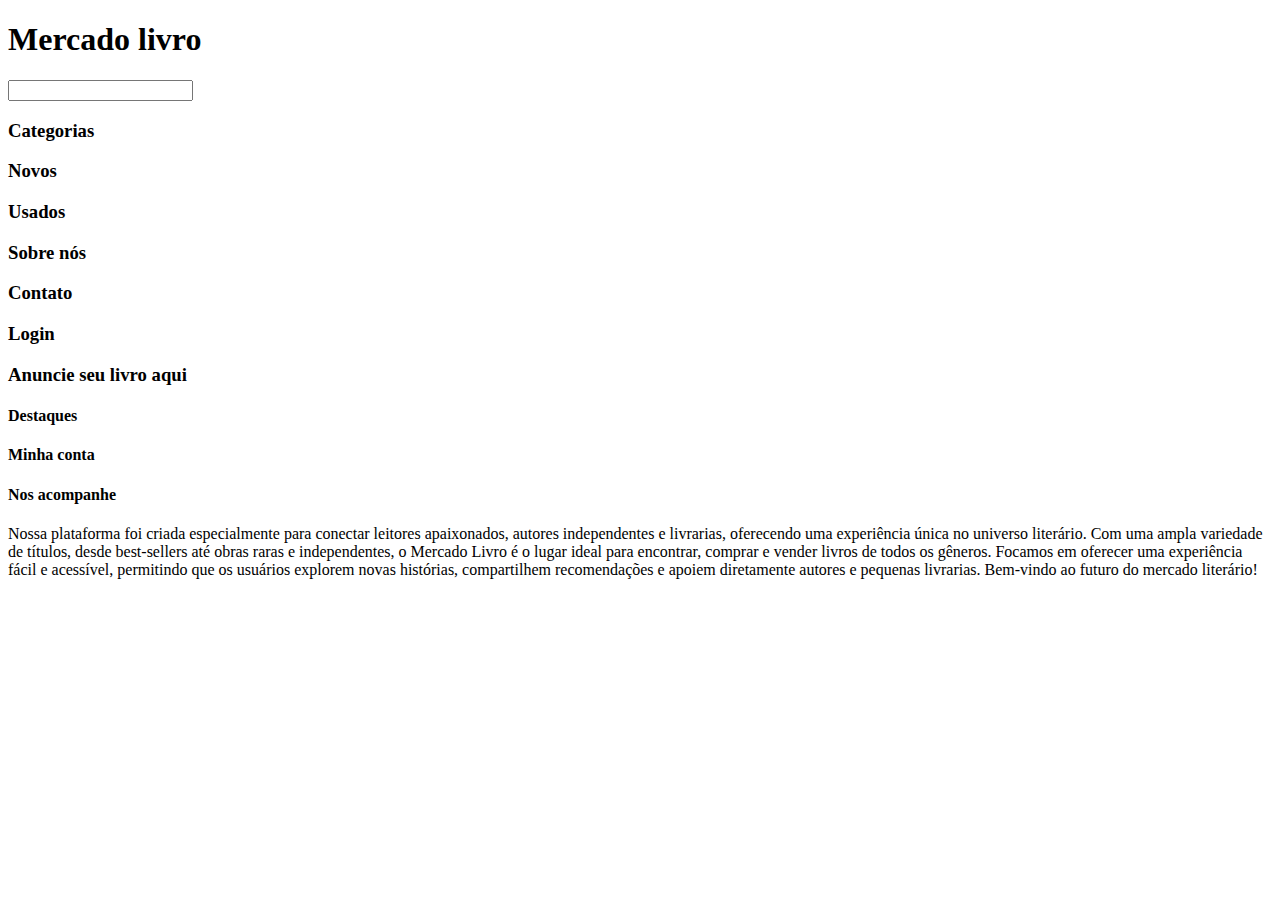
==== Mercado Livro/index.html @ 2c3a8811 "criação da estrutura básica html" ====
<!DOCTYPE html>
<html lang="pt-br">
<head>
    <meta charset="UTF-8">
    <meta name="viewport" content="width=device-width, initial-scale=1.0">
    <title>Mercado Livro</title>
</head>
<body>
    <header>
        <h1>Mercado livro</h1>
        <input type="text">
        <h3>Categorias</h3>
        <h3>Novos</h3>
        <h3>Usados</h3>
        <h3>Sobre nós</h3>
        <h3>Contato</h3>
        <h3>Login</h3>
        <h3>Anuncie seu livro aqui</h3>
    </header>
    <main>
        <!--Inserir aqui um banner que vai passando as imagens-->
    </main>
    <footer>
        <h4>Destaques</h4>
        <h4>Minha conta</h4>
        <h4>Nos acompanhe</h4>
        <p>Nossa plataforma foi criada especialmente para conectar leitores apaixonados, autores independentes e livrarias, oferecendo uma experiência única no universo literário. Com uma ampla variedade de títulos, desde best-sellers até obras raras e independentes, o Mercado Livro é o lugar ideal para encontrar, comprar e vender livros de todos os gêneros. Focamos em oferecer uma experiência fácil e acessível, permitindo que os usuários explorem novas histórias, compartilhem recomendações e apoiem diretamente autores e pequenas livrarias. Bem-vindo ao futuro do mercado literário! </p>
    </footer>
</body>
</html>
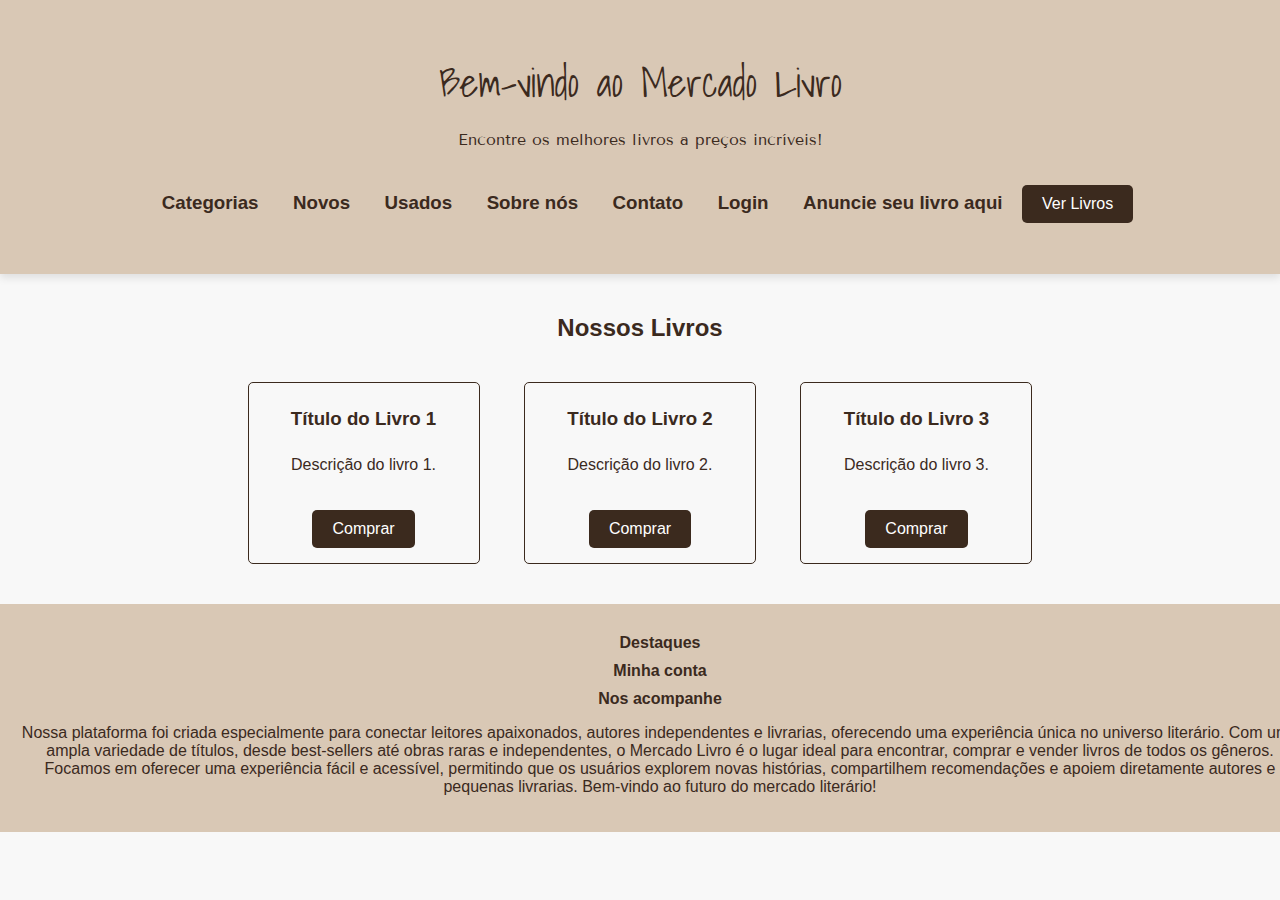
==== commit 09cb5218: "adicionando a criacao do css" ====
--- a/Mercado Livro/index.html
+++ b/Mercado Livro/index.html
@@ -1,14 +1,18 @@
 <!DOCTYPE html>
-<html lang="pt-br">
+<html lang="pt-BR">
 <head>
     <meta charset="UTF-8">
     <meta name="viewport" content="width=device-width, initial-scale=1.0">
-    <title>Mercado Livro</title>
+    <title>Marketplace de Livros</title>
+    <link rel="stylesheet" href="styles.css">
+    <link rel="preconnect" href="https://fonts.googleapis.com">
+    <link rel="preconnect" href="https://fonts.gstatic.com" crossorigin>
+    <link href="https://fonts.googleapis.com/css2?family=Amatic+SC:wght@400;700&family=Edu+AU+VIC+WA+NT+Dots:wght@400..700&family=Shadows+Into+Light&family=Tenor+Sans&display=swap" rel="stylesheet">
 </head>
 <body>
     <header>
-        <h1>Mercado livro</h1>
-        <input type="text">
+        <h1>Bem-vindo ao Mercado Livro</h1>
+        <p>Encontre os melhores livros a preços incríveis!</p>
         <h3>Categorias</h3>
         <h3>Novos</h3>
         <h3>Usados</h3>
@@ -16,10 +20,27 @@
         <h3>Contato</h3>
         <h3>Login</h3>
         <h3>Anuncie seu livro aqui</h3>
+        <a href="#livros" class="btn">Ver Livros</a>
     </header>
-    <main>
-        <!--Inserir aqui um banner que vai passando as imagens-->
-    </main>
+
+    <section id="livros">
+        <h2>Nossos Livros</h2>
+        <div class="livro">
+            <h3>Título do Livro 1</h3>
+            <p>Descrição do livro 1.</p>
+            <a href="#" class="btn">Comprar</a>
+        </div>
+        <div class="livro">
+            <h3>Título do Livro 2</h3>
+            <p>Descrição do livro 2.</p>
+            <a href="#" class="btn">Comprar</a>
+        </div>
+        <div class="livro">
+            <h3>Título do Livro 3</h3>
+            <p>Descrição do livro 3.</p>
+            <a href="#" class="btn">Comprar</a>
+        </div>
+    </section>
     <footer>
         <h4>Destaques</h4>
         <h4>Minha conta</h4>
@@ -27,4 +48,4 @@
         <p>Nossa plataforma foi criada especialmente para conectar leitores apaixonados, autores independentes e livrarias, oferecendo uma experiência única no universo literário. Com uma ampla variedade de títulos, desde best-sellers até obras raras e independentes, o Mercado Livro é o lugar ideal para encontrar, comprar e vender livros de todos os gêneros. Focamos em oferecer uma experiência fácil e acessível, permitindo que os usuários explorem novas histórias, compartilhem recomendações e apoiem diretamente autores e pequenas livrarias. Bem-vindo ao futuro do mercado literário! </p>
     </footer>
 </body>
-</html>
+</html>--- a/Mercado Livro/styles.css
+++ b/Mercado Livro/styles.css
@@ -0,0 +1,92 @@
+body {
+    font-family: 'Arial', sans-serif;
+    background-color: #f8f8f8; 
+    color: #3b2a1e; 
+    margin: 0;
+    padding: 0;
+}
+
+header {
+    background-color: #d9c8b5; 
+    text-align: center;
+    padding: 50px 20px;
+    box-shadow: 0 4px 8px rgba(0, 0, 0, 0.1);
+}
+
+header h1 {
+    font-size: 2.5em;
+    margin: 0;
+    font-family: "Shadows Into Light", cursive;
+    font-weight: 400;
+    font-style: normal;
+      
+}
+
+header p {
+    font-size: 1.0em;
+    font-family: "Tenor Sans", sans-serif;
+  font-weight: 400;
+  font-style: normal;
+}
+
+h3 {
+    display: inline-block;
+    margin: 10px 15px;
+    cursor: pointer;
+    transition: color 0.3s;
+}
+
+h3:hover {
+    color: #5a3e2b; 
+}
+
+.btn {
+    display: inline-block;
+    background-color: #3b2a1e; 
+    color: white;
+    padding: 10px 20px;
+    text-decoration: none;
+    border-radius: 5px;
+    margin-top: 20px;
+    transition: background-color 0.3s;
+}
+
+.btn:hover {
+    background-color: #5a3e2b; 
+}
+
+section {
+    padding: 20px;
+    text-align: center;
+}
+
+h2 {
+    margin-bottom: 20px;
+}
+
+.livro {
+    border: 1px solid #3b2a1e; 
+    border-radius: 5px;
+    padding: 15px;
+    margin: 20px;
+    display: inline-block;
+    width: 200px;
+    transition: transform 0.3s;
+}
+
+.livro:hover {
+    transform: scale(1.05); 
+}
+
+footer {
+    text-align: center;
+    padding: 20px;
+    background-color: #d9c8b5; 
+    position: relative;
+    bottom: 0;
+    width: 100%;
+}
+
+footer h4 {
+    margin: 10px 0;
+}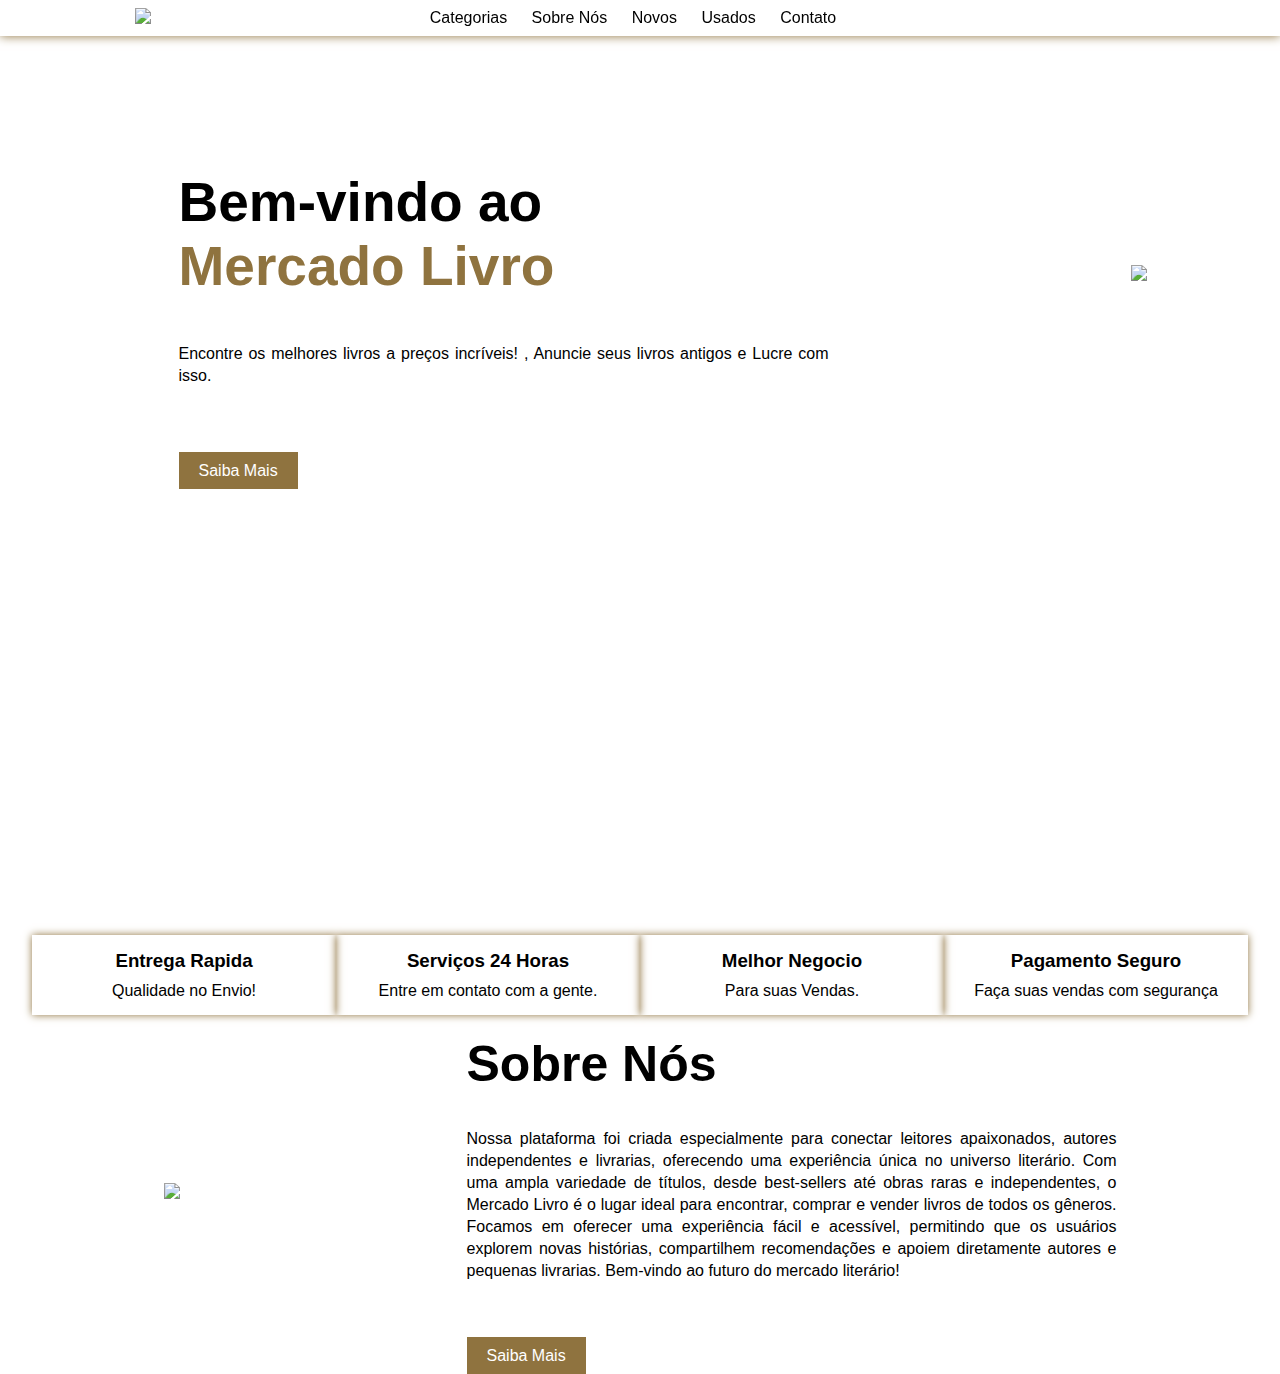
==== commit 1335701a: "Add files via upload" ====
--- a/Mercado Livro/index.html
+++ b/Mercado Livro/index.html
@@ -1,51 +1,116 @@
-<!DOCTYPE html>
-<html lang="pt-BR">
-<head>
-    <meta charset="UTF-8">
-    <meta name="viewport" content="width=device-width, initial-scale=1.0">
-    <title>Marketplace de Livros</title>
-    <link rel="stylesheet" href="styles.css">
-    <link rel="preconnect" href="https://fonts.googleapis.com">
-    <link rel="preconnect" href="https://fonts.gstatic.com" crossorigin>
-    <link href="https://fonts.googleapis.com/css2?family=Amatic+SC:wght@400;700&family=Edu+AU+VIC+WA+NT+Dots:wght@400..700&family=Shadows+Into+Light&family=Tenor+Sans&display=swap" rel="stylesheet">
-</head>
-<body>
-    <header>
-        <h1>Bem-vindo ao Mercado Livro</h1>
-        <p>Encontre os melhores livros a preços incríveis!</p>
-        <h3>Categorias</h3>
-        <h3>Novos</h3>
-        <h3>Usados</h3>
-        <h3>Sobre nós</h3>
-        <h3>Contato</h3>
-        <h3>Login</h3>
-        <h3>Anuncie seu livro aqui</h3>
-        <a href="#livros" class="btn">Ver Livros</a>
-    </header>
-
-    <section id="livros">
-        <h2>Nossos Livros</h2>
-        <div class="livro">
-            <h3>Título do Livro 1</h3>
-            <p>Descrição do livro 1.</p>
-            <a href="#" class="btn">Comprar</a>
-        </div>
-        <div class="livro">
-            <h3>Título do Livro 2</h3>
-            <p>Descrição do livro 2.</p>
-            <a href="#" class="btn">Comprar</a>
-        </div>
-        <div class="livro">
-            <h3>Título do Livro 3</h3>
-            <p>Descrição do livro 3.</p>
-            <a href="#" class="btn">Comprar</a>
-        </div>
-    </section>
-    <footer>
-        <h4>Destaques</h4>
-        <h4>Minha conta</h4>
-        <h4>Nos acompanhe</h4>
-        <p>Nossa plataforma foi criada especialmente para conectar leitores apaixonados, autores independentes e livrarias, oferecendo uma experiência única no universo literário. Com uma ampla variedade de títulos, desde best-sellers até obras raras e independentes, o Mercado Livro é o lugar ideal para encontrar, comprar e vender livros de todos os gêneros. Focamos em oferecer uma experiência fácil e acessível, permitindo que os usuários explorem novas histórias, compartilhem recomendações e apoiem diretamente autores e pequenas livrarias. Bem-vindo ao futuro do mercado literário! </p>
-    </footer>
-</body>
+<!DOCTYPE html>
+<html lang="en">
+<head>
+    <meta charset="UTF-8">
+    <meta name="viewport" content="width=device-width, initial-scale=1.0">
+    <title>Marketplace de Livros</title>
+    <link rel="stylesheet" href="style.css">
+    <link rel="stylesheet" href="https://cdnjs.cloudflare.com/ajax/libs/font-awesome/6.6.0/css/all.min.css" integrity="sha512-Kc323vGBEqzTmouAECnVceyQqyqdsSiqLQISBL29aUW4U/M7pSPA/gEUZQqv1cwx4OnYxTxve5UMg5GT6L4JJg==" crossorigin="anonymous" referrerpolicy="no-referrer" />
+</head>
+<body>
+
+    <section>
+    <nav>
+
+        <div class="logo">
+           <img src="image/logo.png">
+        </div>
+
+        <ul>
+            <li><a href="#Categorias">Categorias</a></li>
+            <li><a href="#Sobre Nós">Sobre Nós</a></li>
+            <li><a href="#Novos">Novos</a></li>
+            <li><a href="#Usados">Usados</a></li>
+            <li><a href="#Contato">Contato</a></li>
+        </ul>
+
+        <div class="social_icon">
+            <i class="fa-solid fa-magnifying-glass"></i>
+            <i class="fa-solid fa-cart-shopping"></i>
+            <i class="fa-regular fa-circle-user"></i>
+        </div>
+
+    </nav>
+
+<div class="main">
+
+    <div class="main_tag">
+        <h1>Bem-vindo ao <br><span>Mercado Livro</span></h1>
+
+        <p>Encontre os melhores livros a preços incríveis! , Anuncie seus livros antigos e Lucre com isso.</p>
+        <a href="#" class="main_btn">Saiba Mais</a>
+
+
+    </div>
+
+<div class="main_img">
+    <img src="image/table.png">
+</div>
+
+</div>
+
+    </section>
+
+
+
+<!--Services-->
+
+<div class="services">
+
+<div class="services_box">
+
+<div class="services_card">
+    <i class="fa-solid fa-truck-fast"></i>
+    <h3>Entrega Rapida</h3>
+    <p>Qualidade no Envio!</p>
+
+</div>
+
+<div class="services_card">
+    <i class="fa-solid fa-headset"></i>
+    <h3>Serviços 24 Horas</h3>
+    <p>Entre em contato com a gente.</p>
+
+</div>
+
+<div class="services_card">
+    <i class="fa-solid fa-tag"></i>
+    <h3>Melhor Negocio</h3>
+    <p>Para suas Vendas.</p>
+
+</div>
+
+<div class="services_card">
+    <i class="fa-solid fa-lock"></i>
+    <h3>Pagamento Seguro</h3>
+    <p>Faça suas vendas com segurança</p>
+
+</div>
+
+
+</div>
+
+
+</div>
+
+
+
+<!--About-->
+
+<div class="about">
+    <div class="about_image">
+        <img src="image/about.png">
+    </div>
+    <div class="about_tag">
+        <h1>Sobre Nós</h1>
+        <p>Nossa plataforma foi criada especialmente para conectar leitores apaixonados, autores independentes e livrarias, oferecendo uma experiência única no universo literário. Com uma ampla variedade de títulos, desde best-sellers até obras raras e independentes, o Mercado Livro é o lugar ideal para encontrar, comprar e vender livros de todos os gêneros. Focamos em oferecer uma experiência fácil e acessível, permitindo que os usuários explorem novas histórias, compartilhem recomendações e apoiem diretamente autores e pequenas livrarias. Bem-vindo ao futuro do mercado literário!</p>
+        <a href="#" class="about_btn">Saiba Mais</a>
+    </div>
+</div>
+
+
+
+
+    
+</body>
 </html>--- a/Mercado Livro/style.css
+++ b/Mercado Livro/style.css
@@ -0,0 +1,179 @@
+*{
+    margin: 0;
+    padding: 0;
+    box-sizing: border-box;
+    font-family: sans-serif;
+}
+
+section {
+width: 100%;
+height: 100vh;
+background-image: url(image/bg.png);
+background-size: cover;
+background-position: center;
+}
+
+section nav {
+    width: 100%;
+    display: flex;
+    align-items: center;
+    justify-content: space-around;
+    box-shadow: 0 0 10px #8f733f;
+    background: #ffff;
+    position: fixed;
+    left: 0;
+    z-index: 100;
+}
+
+section nav .logo img {
+    width: 100px;
+    cursor: pointer;
+    margin: 8px 0;
+}
+
+section nav ul {
+    list-style: none;
+}
+
+section nav li {
+    display: inline-block;
+    padding: 0 10px;
+}
+
+section nav li a {
+    text-decoration: none;
+    color: black;
+}
+
+section nav li a:hover {
+    color: #8f733f;
+}
+
+section nav .social_icon i {
+    margin: 0 5px;
+    font-size: 18px;
+}
+
+section nav .social_icon i:hover {
+    color: #8f733f;
+    cursor: pointer;
+}
+
+section .main {
+    display: flex;
+    align-items: center;
+    justify-content: space-around;
+    position: relative;
+    top: 10%;
+}
+
+section .main h1 {
+    position: relative;
+    font-size: 55px;
+    top: 80px;
+    left: 25px;
+}
+
+section .main h1 span {
+    color: #8f733f;
+}
+
+section .main p {
+    width: 650px;
+    text-align: justify;
+    line-height: 22px;
+    position: relative;
+    top: 125px;
+    left: 25px;
+}
+
+section .main .main_tag .main_btn {
+    background-color: #8f733f;
+    padding: 10px 20px;
+    position: relative;
+    top: 200px;
+    left: 25px;
+    color: #ffff;
+    text-decoration: none;
+}
+
+section .main .main_img img {
+    width: 780px;
+    position: relative;
+    top: 90px;
+    left: 20px;
+}
+
+
+/* Serviços */
+
+
+.services {
+    width: 100%;
+    height: auto;
+    margin: 35px 0;
+}
+
+.services .services_box {
+    width: 95%;
+    margin: 0 auto;
+    display: flex;
+    align-items: center;
+    justify-content: space-around;
+}
+
+.services .services_box .services_card {
+    text-align: center;
+    width: 310px;
+    height: auto;
+    box-shadow: 0 0 8px #8f733f;
+    padding: 15px 10px;
+}
+
+.services .services_box .services_card i {
+    color: #8f733f;
+    font-size: 45px;
+    margin-bottom: 15px;
+    cursor: pointer;
+}
+
+.services .services_box .services_card h3 {
+    margin-bottom: 10px;
+}
+
+/* Sobre nos */
+
+.about {
+    width: 100%;
+    height: auto;
+    padding: 20px;
+    display: flex;
+    align-items: center;
+    justify-content: space-around;
+}
+
+.about .about_image img {
+    width: 800px;
+}
+
+.about .about_tag h1 {
+font-size: 50px;
+position: relative;
+bottom: 35px;
+}
+
+.about .about_tag p{
+    line-height: 22px;
+    width: 650px;
+    text-align: justify;
+    margin-bottom: 15px;
+}
+
+.about .about_tag .about_btn {
+    padding: 10px 20px;
+    background: #8f733f;
+    color: #ffff;
+    text-decoration: none;
+    position: relative;
+    top: 50px;
+}
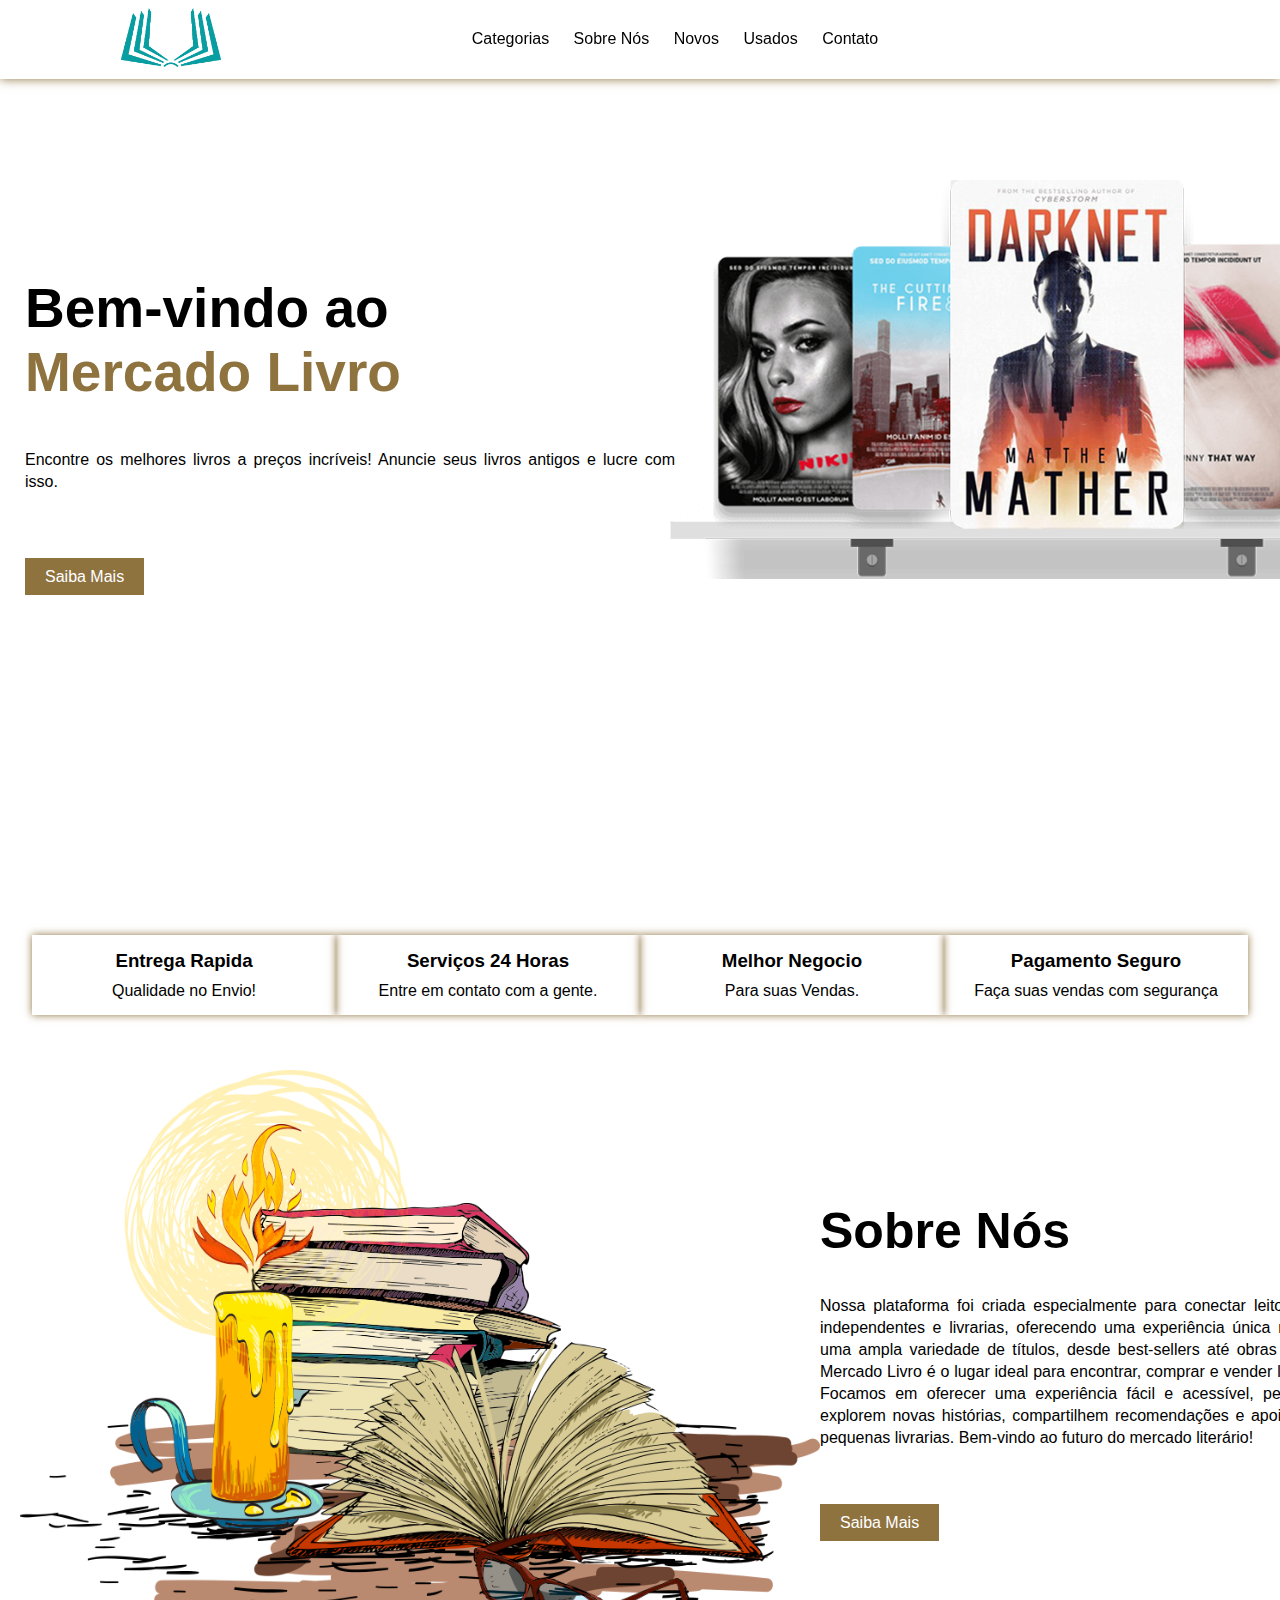
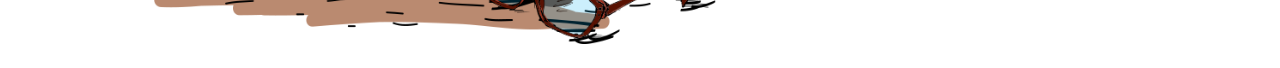
==== commit 4a3e1aaa: "criacao de subpaginas" ====
--- a/Mercado Livro/index.html
+++ b/Mercado Livro/index.html
@@ -1,27 +1,28 @@
 <!DOCTYPE html>
-<html lang="en">
+<html lang="pt-br">
 <head>
     <meta charset="UTF-8">
     <meta name="viewport" content="width=device-width, initial-scale=1.0">
-    <title>Marketplace de Livros</title>
-    <link rel="stylesheet" href="style.css">
+    <title>Mercado Livro</title>
+    <link rel="stylesheet" href="css/style.css">
     <link rel="stylesheet" href="https://cdnjs.cloudflare.com/ajax/libs/font-awesome/6.6.0/css/all.min.css" integrity="sha512-Kc323vGBEqzTmouAECnVceyQqyqdsSiqLQISBL29aUW4U/M7pSPA/gEUZQqv1cwx4OnYxTxve5UMg5GT6L4JJg==" crossorigin="anonymous" referrerpolicy="no-referrer" />
 </head>
 <body>
-
+    
     <section>
     <nav>
-
+        
         <div class="logo">
-           <img src="image/logo.png">
+            <a href="index.html">
+           <img src="img/logo.png">
+            </a>
         </div>
-
         <ul>
-            <li><a href="#Categorias">Categorias</a></li>
-            <li><a href="#Sobre Nós">Sobre Nós</a></li>
-            <li><a href="#Novos">Novos</a></li>
-            <li><a href="#Usados">Usados</a></li>
-            <li><a href="#Contato">Contato</a></li>
+            <li><a href="categoria.html">Categorias</a></li>
+            <li><a href="sobre.html">Sobre Nós</a></li>
+            <li><a href="novos.html">Novos</a></li>
+            <li><a href="usados.html">Usados</a></li>
+            <li><a href="contato.html">Contato</a></li>
         </ul>
 
         <div class="social_icon">
@@ -37,14 +38,14 @@
     <div class="main_tag">
         <h1>Bem-vindo ao <br><span>Mercado Livro</span></h1>
 
-        <p>Encontre os melhores livros a preços incríveis! , Anuncie seus livros antigos e Lucre com isso.</p>
+        <p>Encontre os melhores livros a preços incríveis! Anuncie seus livros antigos e lucre com isso.</p>
         <a href="#" class="main_btn">Saiba Mais</a>
 
 
     </div>
 
 <div class="main_img">
-    <img src="image/table.png">
+    <img src="img/table.png">
 </div>
 
 </div>
@@ -99,7 +100,7 @@
 
 <div class="about">
     <div class="about_image">
-        <img src="image/about.png">
+        <img src="img/about.png">
     </div>
     <div class="about_tag">
         <h1>Sobre Nós</h1>
--- a/Mercado Livro/css/style.css
+++ b/Mercado Livro/css/style.css
@@ -0,0 +1,179 @@
+*{
+    margin: 0;
+    padding: 0;
+    box-sizing: border-box;
+    font-family: sans-serif;
+}
+
+section {
+width: 100%;
+height: 100vh;
+background-image: url(image/bg.png);
+background-size: cover;
+background-position: center;
+}
+
+section nav {
+    width: 100%;
+    display: flex;
+    align-items: center;
+    justify-content: space-around;
+    box-shadow: 0 0 10px #8f733f;
+    background: #ffff;
+    position: fixed;
+    left: 0;
+    z-index: 100;
+}
+
+section nav .logo img {
+    width: 100px;
+    cursor: pointer;
+    margin: 8px 0;
+}
+
+section nav ul {
+    list-style: none;
+}
+
+section nav li {
+    display: inline-block;
+    padding: 0 10px;
+}
+
+section nav li a {
+    text-decoration: none;
+    color: black;
+}
+
+section nav li a:hover {
+    color: #8f733f;
+}
+
+section nav .social_icon i {
+    margin: 0 5px;
+    font-size: 18px;
+}
+
+section nav .social_icon i:hover {
+    color: #8f733f;
+    cursor: pointer;
+}
+
+section .main {
+    display: flex;
+    align-items: center;
+    justify-content: space-around;
+    position: relative;
+    top: 10%;
+}
+
+section .main h1 {
+    position: relative;
+    font-size: 55px;
+    top: 80px;
+    left: 25px;
+}
+
+section .main h1 span {
+    color: #8f733f;
+}
+
+section .main p {
+    width: 650px;
+    text-align: justify;
+    line-height: 22px;
+    position: relative;
+    top: 125px;
+    left: 25px;
+}
+
+section .main .main_tag .main_btn {
+    background-color: #8f733f;
+    padding: 10px 20px;
+    position: relative;
+    top: 200px;
+    left: 25px;
+    color: #ffff;
+    text-decoration: none;
+}
+
+section .main .main_img img {
+    width: 780px;
+    position: relative;
+    top: 90px;
+    left: 20px;
+}
+
+
+/* Serviços */
+
+
+.services {
+    width: 100%;
+    height: auto;
+    margin: 35px 0;
+}
+
+.services .services_box {
+    width: 95%;
+    margin: 0 auto;
+    display: flex;
+    align-items: center;
+    justify-content: space-around;
+}
+
+.services .services_box .services_card {
+    text-align: center;
+    width: 310px;
+    height: auto;
+    box-shadow: 0 0 8px #8f733f;
+    padding: 15px 10px;
+}
+
+.services .services_box .services_card i {
+    color: #8f733f;
+    font-size: 45px;
+    margin-bottom: 15px;
+    cursor: pointer;
+}
+
+.services .services_box .services_card h3 {
+    margin-bottom: 10px;
+}
+
+/* Sobre nos */
+
+.about {
+    width: 100%;
+    height: auto;
+    padding: 20px;
+    display: flex;
+    align-items: center;
+    justify-content: space-around;
+}
+
+.about .about_image img {
+    width: 800px;
+}
+
+.about .about_tag h1 {
+font-size: 50px;
+position: relative;
+bottom: 35px;
+}
+
+.about .about_tag p{
+    line-height: 22px;
+    width: 650px;
+    text-align: justify;
+    margin-bottom: 15px;
+}
+
+.about .about_tag .about_btn {
+    padding: 10px 20px;
+    background: #8f733f;
+    color: #ffff;
+    text-decoration: none;
+    position: relative;
+    top: 50px;
+}
